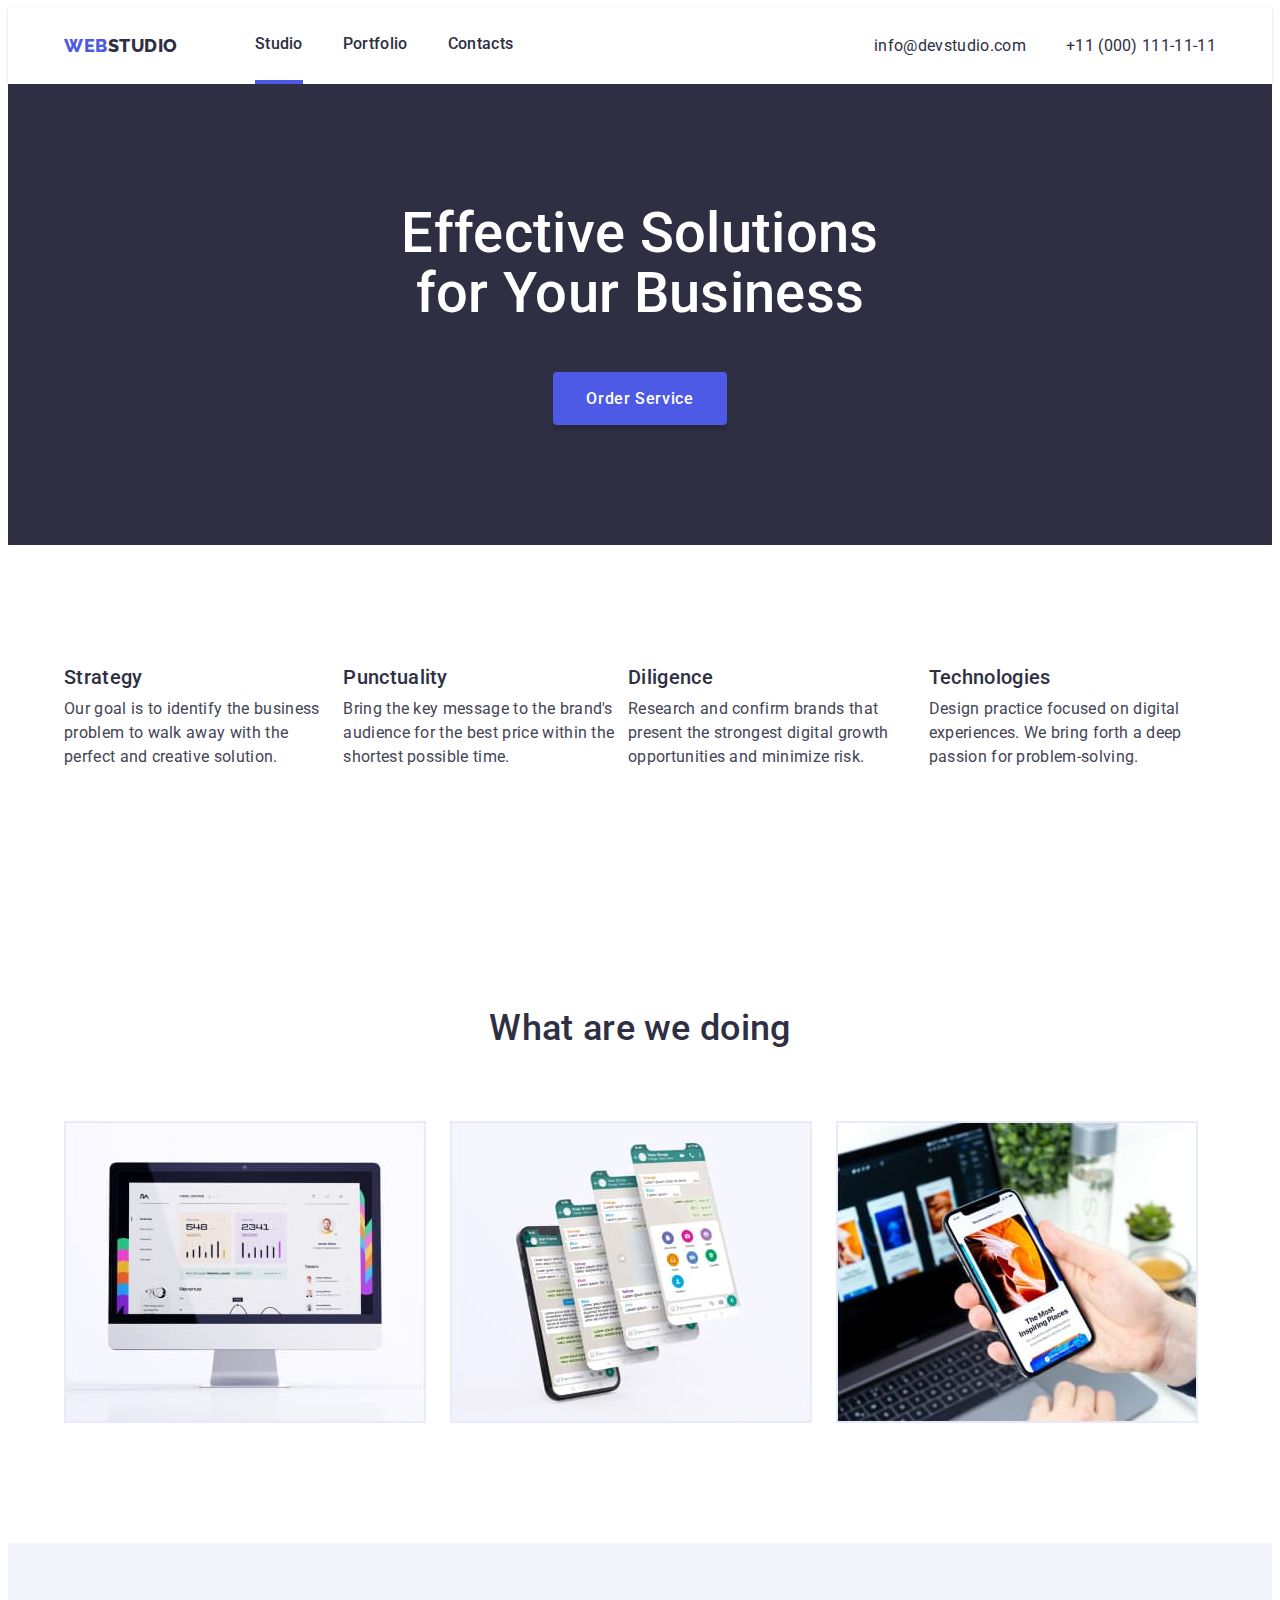
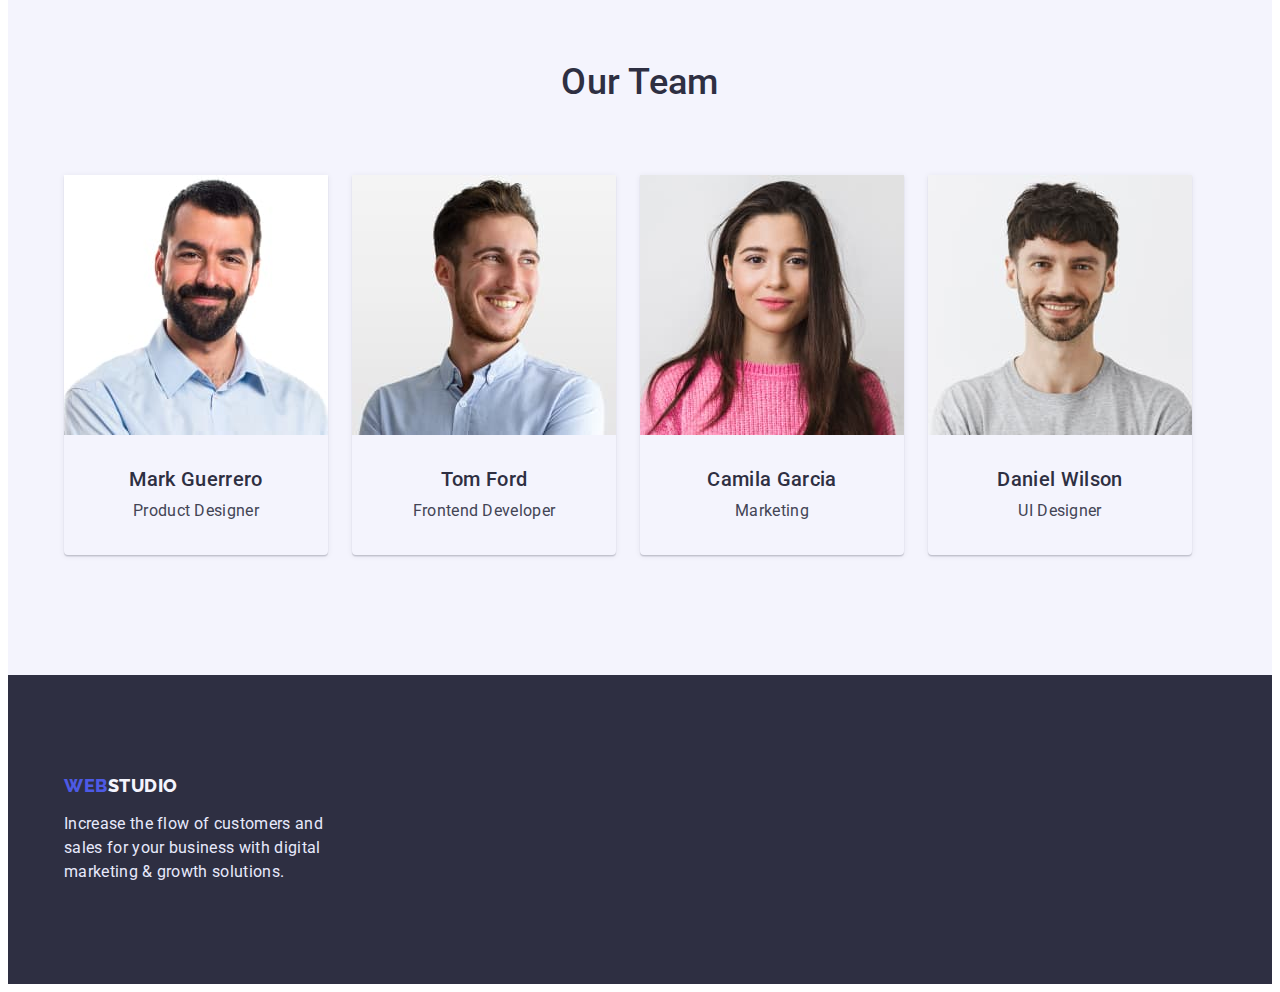
==== index.html @ d144c004 "Перезалил репозиторий" ====
<!DOCTYPE html>
<html lang="en">
  <head>
    <meta charset="UTF-8" />
    <meta http-equiv="X-UA-Compatible" content="IE=edge" />
    <meta name="viewport" content="width=device-width, initial-scale=1.0" />
    <title>Studio</title>
    <link rel="preconnect" href="https://fonts.googleapis.com" />
    <link rel="preconnect" href="https://fonts.gstatic.com" crossorigin />
    <link
      href="https://fonts.googleapis.com/css2?family=Raleway:wght@800&family=Roboto:wght@400;500;700&display=swap"
      rel="stylesheet"
    />
    <link
      rel="stylesheet"
      href="https://cdnjs.cloudflare.com/ajax/libs/modern-normalize/1.1.0/modern-normalize.min.css"
      integrity="sha512-wpPYUAdjBVSE4KJnH1VR1HeZfpl1ub8YT/NKx4PuQ5NmX2tKuGu6U/JRp5y+Y8XG2tV+wKQpNHVUX03MfMFn9Q=="
      crossorigin="anonymous"
      referrerpolicy="no-referrer"
    />
    <link rel="stylesheet" href="./css/styles.css" />
  </head>
  <body>
    <header class="header">
      <div class="container flex">
        <nav class="main-nav flex">
          <a href="/" class="logo"><span>web</span>studio</a>
          <ul class="nav-list list">
            <li class="item"><a href="./index.html" class="link current">Studio</a></li>
            <li class="item"><a href="./portfolio.html" class="link">Portfolio</a></li>
            <li class="item"><a href="#" class="link">Contacts</a></li>
          </ul>
        </nav>
        <ul class="contacts-list list">
          <li class="item">
            <a href="mailto:info@devstudio.com" class="link mail">info@devstudio.com</a>
          </li>
          <li class="item">
            <a href="tel:+110001111111" class="link phone">+11 (000) 111-11-11</a>
          </li>
        </ul>
      </div>
    </header>
    <main>
      <section class="section hero">
        <h1 class="hero-title">
          Effective Solutions <br />
          for Your Business
        </h1>
        <button type="button" class="btn">Order Service</button>
      </section>
      <section class="section feature">
        <div class="container">
          <h2 class="title" hidden>Feature</h2>
          <ul class="list flex">
            <li>
              <h3 class="sub-title">Strategy</h3>
              <p>
                Our goal is to identify the business problem to walk away with the perfect and
                creative solution.
              </p>
            </li>
            <li>
              <h3 class="sub-title">Punctuality</h3>
              <p>
                Bring the key message to the brand's audience for the best price within the shortest
                possible time.
              </p>
            </li>
            <li>
              <h3 class="sub-title">Diligence</h3>
              <p>
                Research and confirm brands that present the strongest digital growth opportunities
                and minimize risk.
              </p>
            </li>
            <li>
              <h3 class="sub-title">Technologies</h3>
              <p>
                Design practice focused on digital experiences. We bring forth a deep passion for
                problem-solving.
              </p>
            </li>
          </ul>
        </div>
      </section>
      <section class="section our-work">
        <div class="container">
          <h2 class="title">What are we doing</h2>
          <ul class="list flex">
            <li class="item"><img src="./images/pc.jpg" alt="pc" width="360" height="300" /></li>
            <li class="item">
              <img src="./images/mobile.jpg" alt="mobile" width="360" height="300" />
            </li>
            <li class="item">
              <img src="./images/nout.jpg" alt="nout" width="360" height="300" />
            </li>
          </ul>
        </div>
      </section>
      <section class="section our-team">
        <div class="container">
          <h2 class="title">Our Team</h2>
          <ul class="list flex">
            <li class="item shadow">
              <img src="./images/Mark_Guerrero.jpg" alt="Mark Guerrero" width="264" height="260" />
              <div class="wrap">
                <h3 class="sub-title">Mark Guerrero</h3>
                <p>Product Designer</p>
              </div>
            </li>
            <li class="item">
              <img src="./images/Tom_Ford.jpg" alt="Tom Ford" width="264" height="260" />
              <div class="wrap">
                <h3 class="sub-title">Tom Ford</h3>
                <p>Frontend Developer</p>
              </div>
            </li>
            <li class="item">
              <img src="./images/Camila_Garcia.jpg" alt="Camila Garcia" width="264" height="260" />
              <div class="wrap">
                <h3 class="sub-title">Camila Garcia</h3>
                <p>Marketing</p>
              </div>
            </li>
            <li class="item">
              <img src="./images/Daniel_Wilson.jpg" alt="Daniel Wilson" width="264" height="260" />
              <div class="wrap">
                <h3 class="sub-title">Daniel Wilson</h3>
                <p>UI Designer</p>
              </div>
            </li>
          </ul>
        </div>
      </section>
    </main>
    <footer class="footer">
      <div class="container">
        <a href="/" class="logo"><span>web</span>studio</a>
        <p class="footer-text">
          Increase the flow of customers and sales for your business with digital marketing & growth
          solutions.
        </p>
      </div>
    </footer>
  </body>
</html>
---- css/styles.css ----
/* _______BASIC STYLE_______ */


/* font-family: 'Raleway', sans-serif;
font-family: 'Roboto', sans-serif; */
:root{
      --text: #434455;
      --sub-text: #8e8f99;
      --active: #4d5ae5;
      --dark: #2e2f42;
      --green: #31d0aa;
      --accent: #e7e9fc;
      --iight: #f4f4fd;
}     

body {
      color: var(--text);
      font-family: 'Roboto', sans-serif;
      font-size: 16px;
      line-height: 1.5;
      letter-spacing: 0.02em;

      background-color: #ffffff;
}

.section{
      padding-top: 120px;
      padding-bottom: 120px;
}
.container{
      width: 1152px;
      margin-left: auto;
      margin-right: auto;
      padding-left: 12px;
      padding-right: 12px;
}

.title{
      margin: 0;
      padding: 0;
      color: var(--dark);
      font-size: 36px;
      font-weight: 500;
      line-height: 1.11;
      text-align: center;

}

.sub-title{
      margin: 0;
      padding: 0;
      font-size: 20px;
      font-weight: 500;
      color: var(--dark);
      line-height: 1.2;
}

.list{
      padding: 0;
      margin: 0;
      list-style: none;
}

p{
      margin: 0;
      padding: 0;
}

.flex{
      display: flex;
}



            /* ///////STUDIO I////// */

            /* _______HEADER_______ */
.header{
      box-shadow: 0px 2px 1px rgba(46, 47, 66, 0.08), 0px 1px 1px rgba(46, 47, 66, 0.16), 0px 1px 6px rgba(46, 47, 66, 0.08);
                  
}
.header .flex{
      align-items: center;
      
}

.logo{
      margin-right: 77px;
      color: var(--dark);
      font-family: 'Raleway', sans-serif;
      font-weight: 800;
      font-size: 18px;
      line-height: 1.33;
      letter-spacing: 0.03em;
      text-decoration: none;
      text-transform: uppercase;

      cursor: pointer;
}

.logo span{
      color: var(--active);
}


.link{
      text-decoration: none;
      color: var(--dark);
}
.header .link:hover,
.header .link:focus{
      color: var(--text);
}

.header .link:active{
      color: var(--active);
}

.nav-list{
      display: flex;
}

.nav-list .item:not(:last-child){
      margin-right: 40px;
}
.main-nav .link{
      display: block;
      padding-top: 24px;
      padding-bottom: 24px;
      font-weight: 500;
      color: var(--dark);
      text-decoration: none;
}

.main-nav .link.current{
      border-bottom: 4px solid var(--active);
}
.contacts-list{
      display: flex;
      margin-left: auto;
}
.contacts-list .item + .item{
      margin-left: 40px;
}
            /* _______HERO_______ */

.hero{
      background-color: var(--dark);
      text-align: center;
}

.hero-title{
      margin: 0;
      margin-bottom: 48px;
      padding: 0;
      font-size: 56px;
      font-weight: 500;
      color: #ffffff;
      line-height: 1.07;
}

.btn{
      display: inline-block;
      padding-top: 16px;
      padding-bottom: 16px;
      padding-left: 32px;
      padding-right: 32px;
      min-width: 170px;
      text-align: center;

      font-family: 'Roboto', sans-serif;
      font-weight: 500;
      font-size: 16px;
      line-height: 1.2;
      letter-spacing: 0.04em;

      color: #ffffff;
      background-color: var(--active);
      border: 1px solid transparent;
      border-radius: 4px;
      box-shadow: 0px 4px 4px rgba(0, 0, 0, 0.15);
      cursor: pointer;
      
}

.btn:hover,
.btn:focus{
      box-shadow: 0px 1px 6px rgba(46, 47, 66, 0.08), 0px 1px 1px rgba(46, 47, 66, 0.16), 0px 2px 1px rgba(46, 47, 66, 0.08);
}

.btn:active{
      background-color: #404bbf;
}

            /* _______FEATURE_______ */
.feature{

}

.feature .sub-title{
      margin-bottom: 8px;
}

.feature p{
      font-weight: 400;
}

            /* _______OUR WORK_______ */
.our-work .title{
      margin-bottom: 72px;
}
.our-work .item{
      border: 1px solid #E7E9FC;
}
.our-work .item + .item{
      margin-left: 24px;
}

            /* _______OUR TEAM_______ */

.our-team{
      background-color: var(--iight);
}

.our-team .title{
      margin-bottom: 72px;
}

.our-team .item{
      box-shadow: 0px 1px 6px rgba(46, 47, 66, 0.08), 0px 1px 1px rgba(46, 47, 66, 0.16), 0px 2px 1px rgba(46, 47, 66, 0.08);
      border-radius: 0px 0px 4px 4px;
}
.our-team .item + .item{
      margin-left: 24px;
}



.wrap{
      margin-top: 32px;
      margin-bottom: 32px;
      text-align: center;
}

.list img{
      display: block;
}
.wrap .sub-title{
      margin-bottom: 8px;
}

            /* _______FOOTER_______ */

.footer{
      padding-top: 100px;
      padding-bottom: 100px;
      background-color: var(--dark);
}

.footer .logo{
      display: block;
      color: var(--iight);
      line-height: 1.17;
      margin-bottom: 16px;
}

.footer-text{
      color: var(--accent);
      max-width: 264px
}

            /* /////////PORTFOLIO II/////// */


.section.portfolio{
      padding-top: 96px;
}
.portfolio .title{
      font-size: 20px;
      color: var(--dark);
      line-height: 1.2;
      text-align: left;
}

.filter{
      display: flex;
      justify-content: center;
      margin-bottom: 72px;
}

.filter .item + .item{
      margin-left: 24px;
}

.portfolio .btn{
      min-width: auto;
      padding-top: 8px;
      padding-right: 16px;
      padding-bottom: 8px;
      padding-left: 16px;
}

.portfolio-list{
      display: flex;
      flex-wrap: wrap;
}
.portfolio-list .item{
      width: calc( (100% - 48px) / 3);
      margin-bottom: 48px;
      box-shadow: 0px 1px 6px rgba(46, 47, 66, 0.08);
}
.portfolio-list .item:not(:nth-child(3n)){
      margin-right: 24px;
}

.portfolio-list .item:nth-last-child(-n+3){
      margin-bottom: 0;
}

.portfolio-list .info{
      padding-top: 32px;
      padding-bottom: 32px;
      padding-left: 16px;
      padding-right: 16px;;
}

.info .title{
      margin-bottom: 8px;
}
.sub-text{
      color: var(--iight);
      background-color: var(--active);
}
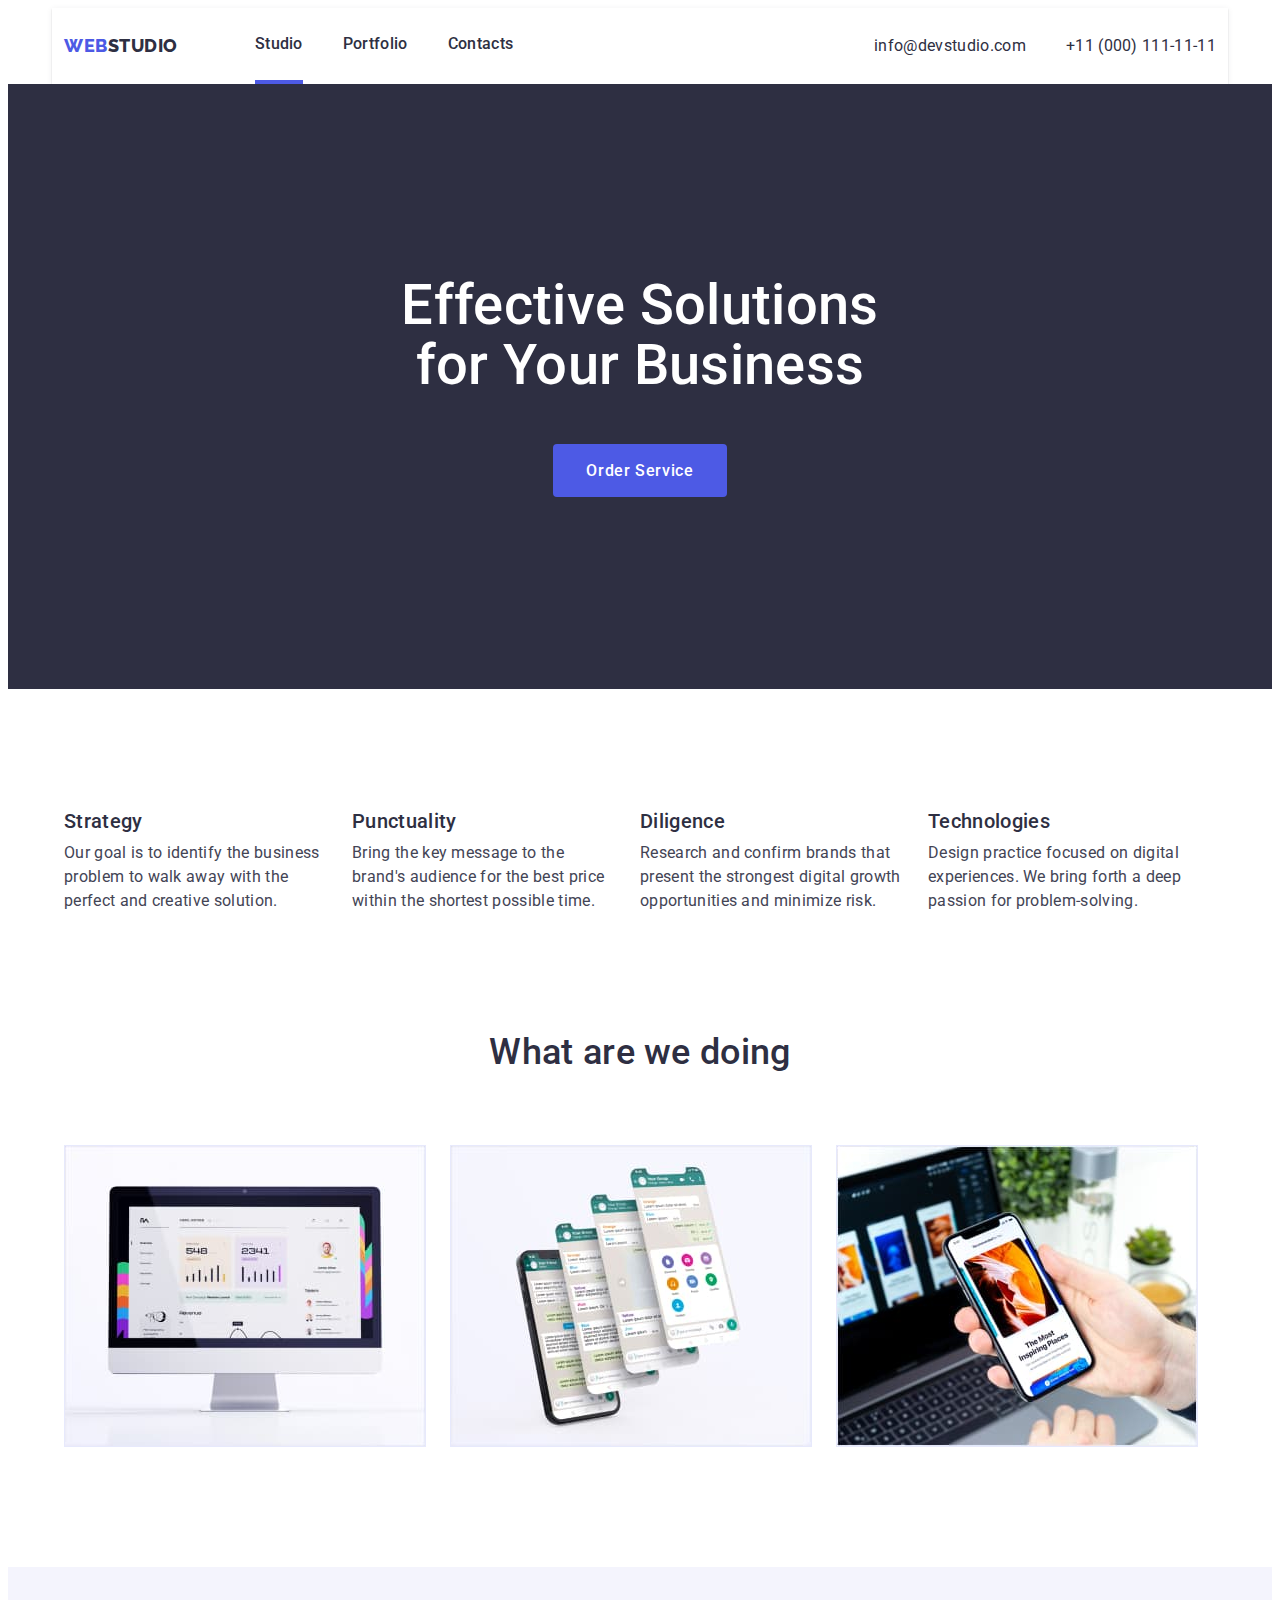
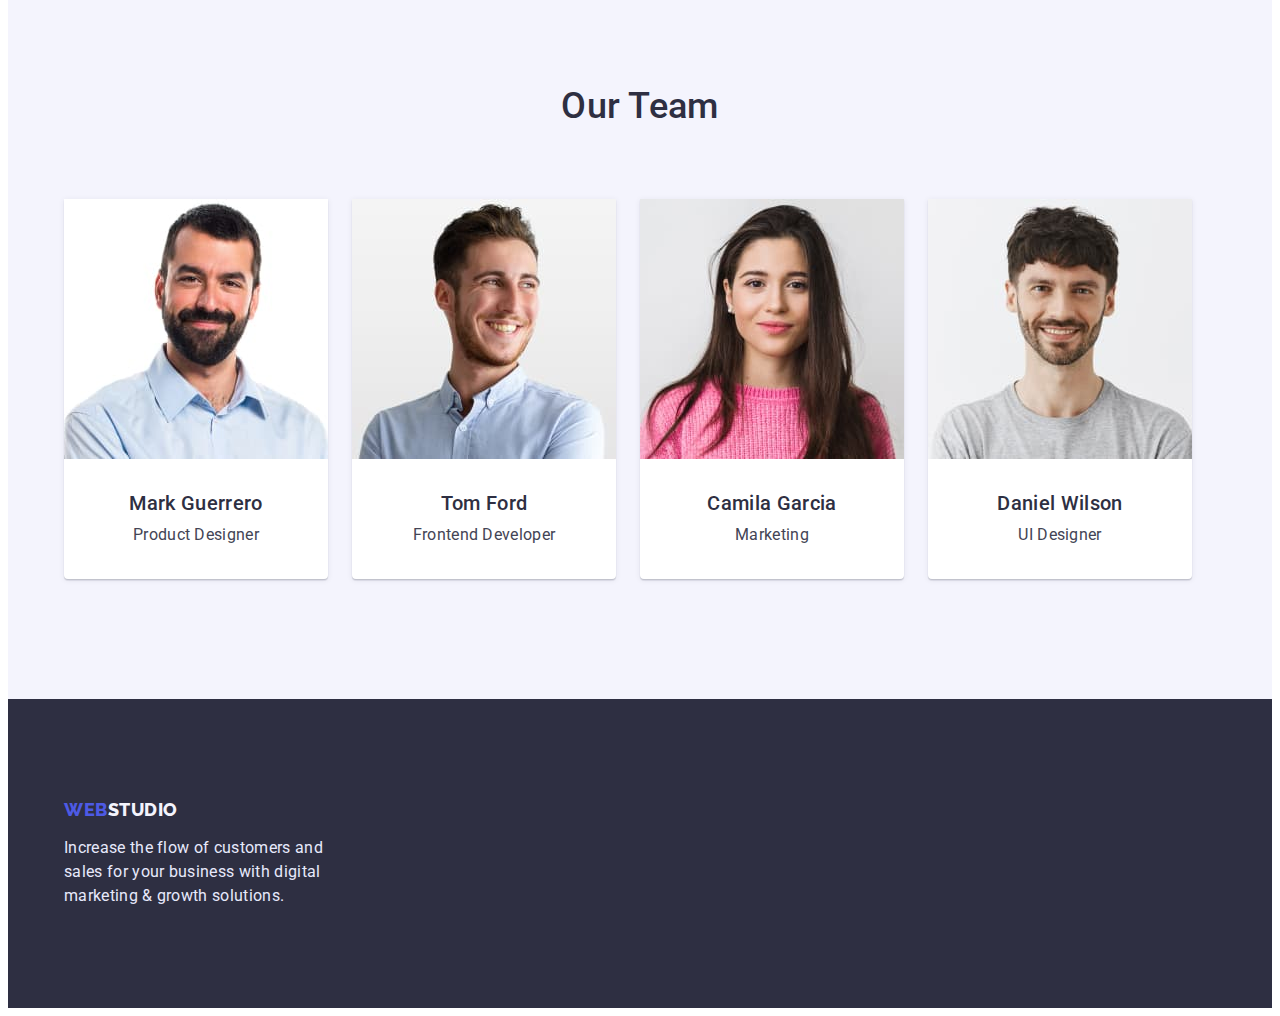
==== commit a3dcbadd: "Работа над ошибками ДЗ" ====
--- a/index.html
+++ b/index.html
@@ -43,38 +43,40 @@
     </header>
     <main>
       <section class="section hero">
-        <h1 class="hero-title">
-          Effective Solutions <br />
-          for Your Business
-        </h1>
-        <button type="button" class="btn">Order Service</button>
+        <div class="container">
+          <h1 class="hero-title">
+            Effective Solutions <br />
+            for Your Business
+          </h1>
+          <button type="button" class="btn">Order Service</button>
+        </div>
       </section>
       <section class="section feature">
         <div class="container">
           <h2 class="title" hidden>Feature</h2>
           <ul class="list flex">
-            <li>
+            <li class="item">
               <h3 class="sub-title">Strategy</h3>
               <p>
                 Our goal is to identify the business problem to walk away with the perfect and
                 creative solution.
               </p>
             </li>
-            <li>
+            <li class="item">
               <h3 class="sub-title">Punctuality</h3>
               <p>
                 Bring the key message to the brand's audience for the best price within the shortest
                 possible time.
               </p>
             </li>
-            <li>
+            <li class="item">
               <h3 class="sub-title">Diligence</h3>
               <p>
                 Research and confirm brands that present the strongest digital growth opportunities
                 and minimize risk.
               </p>
             </li>
-            <li>
+            <li class="item">
               <h3 class="sub-title">Technologies</h3>
               <p>
                 Design practice focused on digital experiences. We bring forth a deep passion for
--- a/css/styles.css
+++ b/css/styles.css
@@ -75,13 +75,11 @@
             /* ///////STUDIO I////// */
 
             /* _______HEADER_______ */
-.header{
+.header .container{
       box-shadow: 0px 2px 1px rgba(46, 47, 66, 0.08), 0px 1px 1px rgba(46, 47, 66, 0.16), 0px 1px 6px rgba(46, 47, 66, 0.08);
-                  
 }
 .header .flex{
       align-items: center;
-      
 }
 
 .logo{
@@ -145,6 +143,8 @@
             /* _______HERO_______ */
 
 .hero{
+      padding-top: 192px;
+      padding-bottom: 192px;
       background-color: var(--dark);
       text-align: center;
 }
@@ -178,14 +178,13 @@
       background-color: var(--active);
       border: 1px solid transparent;
       border-radius: 4px;
-      box-shadow: 0px 4px 4px rgba(0, 0, 0, 0.15);
       cursor: pointer;
       
 }
 
 .btn:hover,
 .btn:focus{
-      box-shadow: 0px 1px 6px rgba(46, 47, 66, 0.08), 0px 1px 1px rgba(46, 47, 66, 0.16), 0px 2px 1px rgba(46, 47, 66, 0.08);
+ 
 }
 
 .btn:active{
@@ -194,7 +193,14 @@
 
             /* _______FEATURE_______ */
 .feature{
-
+      padding-bottom: 0;
+}
+.feature .item{
+      width: 264px;
+}
+
+.feature .item:not(:last-child){
+      margin-right: 24px;
 }
 
 .feature .sub-title{
@@ -227,6 +233,7 @@
 }
 
 .our-team .item{
+      background-color: #ffffff;
       box-shadow: 0px 1px 6px rgba(46, 47, 66, 0.08), 0px 1px 1px rgba(46, 47, 66, 0.16), 0px 2px 1px rgba(46, 47, 66, 0.08);
       border-radius: 0px 0px 4px 4px;
 }
@@ -298,6 +305,20 @@
       padding-right: 16px;
       padding-bottom: 8px;
       padding-left: 16px;
+      color: var(--active);
+      background-color: var(--iight);
+      border: 1px solid var(--accent);
+}
+
+.portfolio .btn:hover,
+.portfolio .btn:focus{
+      color: #ffffff;
+      background-color: var(--active);
+      border: 1px solid transparent;
+}
+
+.portfolio .btn:active{
+      background-color: #404bbf;
 }
 
 .portfolio-list{
@@ -307,7 +328,7 @@
 .portfolio-list .item{
       width: calc( (100% - 48px) / 3);
       margin-bottom: 48px;
-      box-shadow: 0px 1px 6px rgba(46, 47, 66, 0.08);
+      border: 0.5px solid var(--iight);
 }
 .portfolio-list .item:not(:nth-child(3n)){
       margin-right: 24px;
